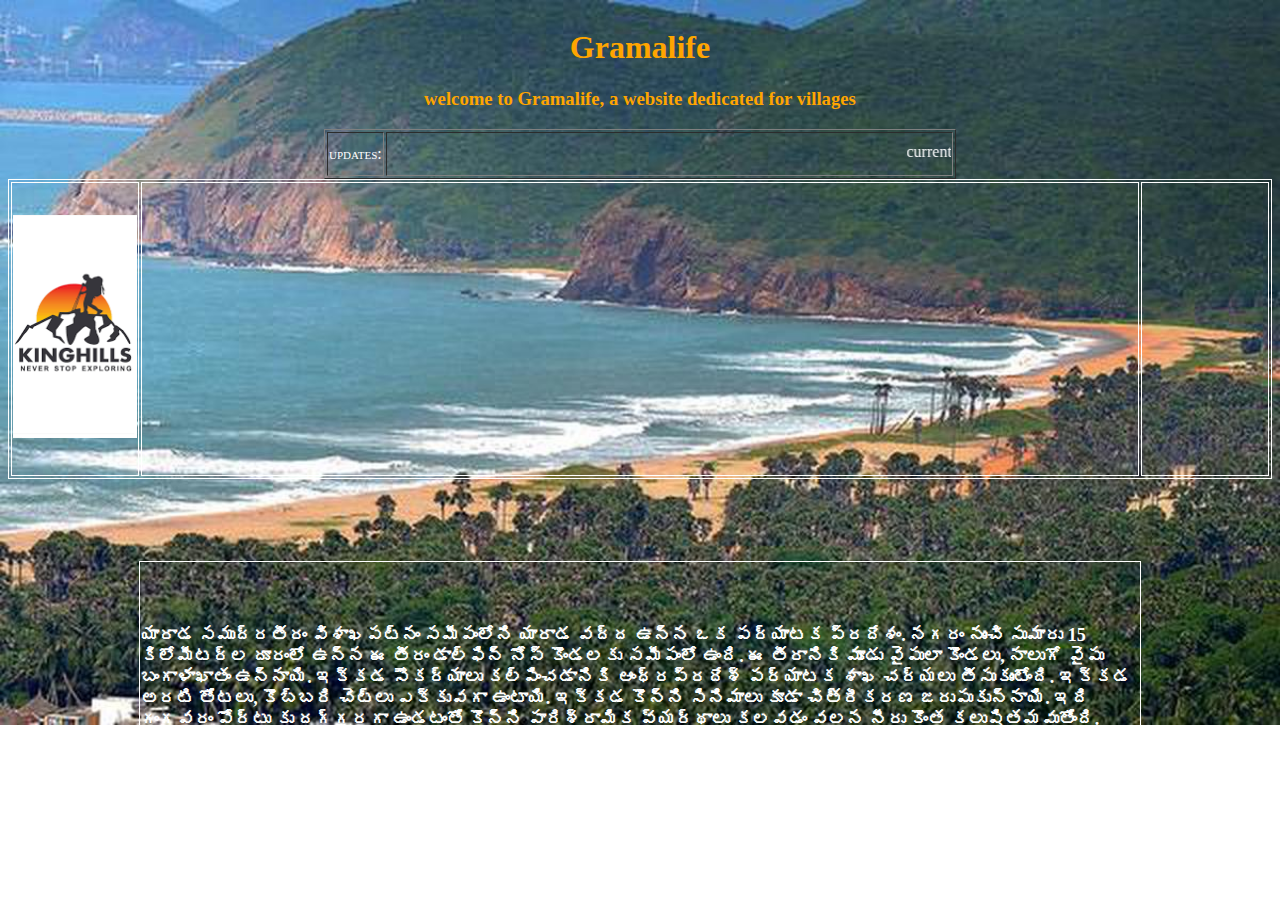
==== index.html @ cb6abba6 "a" ====
<!DOCTYPE html>
<html>
    <head>
        <meta name="viewport" content="width=device-width,height=device-height, initial-scale=0">
        <title >gramaife</title>

        <link rel="stylesheet" href="Gramalife.css" media="all"/>

    </head>
    <body>
    <div class="content">
        <h1> Gramalife</h1> 
        <h3>welcome to Gramalife, a website dedicated for villages</h3>
        
        <table class="auto" width="50%" height="50px" style="position:relative; left: 25%; 
         border-collapse: separate;" border="1px">
        <tr>
            <td width="5%" style="text-align: center;   color:white; font-variant: small-caps;"> updates:</td>
            <td width="95%" border-width="1px" style="color:white"><marquee>current-2 events</marquee></td>
        </tr>
        </table>   
        
        
        <table class="fixed border" style=" width:100% ;height:300px">
            
            <tr>
                <td   class="fixed border" width="10%">
                    <a href="https://www.kinghillstravels.com/" target="_blank">
                    <img src="kinghills.png" style="width:100%; height:auto;">
                    </a>
                </td>
                <td width="80%" class="fixed border"> </td>
                <td width="10%"  class="fixed border"> </td>
            </tr>              
        </table>
        <div class="gap40"></div>       
        <table class="fixed" style="width:100% ;height:300px;">
            
            <tr>
                <td width="10%"></td>
                <td width="80%" class="border" style="font-size: large;color:white;font-weight: bold;">యారాడ సముద్రతీరం విశాఖపట్నం సమీపంలోని యారాడ వద్ద ఉన్న ఒక పర్యాటక ప్రదేశం. 
                    నగరం నుంచి సుమారు 15 కిలోమీటర్ల దూరంలో ఉన్న ఈ తీరం డాల్ఫిన్ నోస్ కొండలకు
                    సమీపంలో ఉంది. ఈ తీరానికి మూడు వైపులా కొండలు, నాలుగో వైపు బంగాళాఖాతం
                    ఉన్నాయి. ఇక్కడ సౌకర్యాలు కల్పించడానికి ఆంధ్రప్రదేశ్ పర్యాటక శాఖ చర్యలు 
                    తీసుకుంటోంది. ఇక్కడ అరటి తోటలు, కొబ్బరి చెట్లు ఎక్కువగా ఉంటాయి. ఇక్కడ 
                    కొన్ని సినిమాలు కూడా చిత్రీకరణ జరుపుకున్నాయి. ఇది గంగవరం పోర్టు కు దగ్గరగా 
                    ఉండటంతో కొన్ని పారిశ్రామిక వ్యర్థాలు కలవడం వలన నీరు కొంత కలుషితమవుతోంది.
                <br/>
                ఈ బీచ్‌కు చేరుకోవాలంటే రోడ్డు మార్గంలో పోర్టు ఫ్లైఓవర్‌పైనుంచి సింధియా చేరుకొని 
                వెళ్లాల్సివుంటుంది. ఇంకా బోట్‌పై ఫిషింగ్‌ హార్బర్‌ నుంచి హార్బర్‌ చానల్‌ను చేరుకొని,
                 సాగరమాత దేవాలయం మీదుగా యారాడ చేరుకోవచ్చు. అయితే అన్ని సమయాల్లో 
                 వెళ్లే వీలుండదు. రోడ్డుమార్గం ఎక్కువ ఏటవాలుగా ఉండటం వల్ల యారాడకు కొద్ది 
                 బస్సులు మాత్రమే అందుబాటులో ఉంటాయి
                </td>
                <td width="10%"></td>
            </tr>  
            
        </table>
    </div>
    </body>
</html>
---- Gramalife.css ----
h1
{
    font-family:cursive;
    text-align: center;
    color:orange
}
h3
{
    font-family:cursive;
    text-align: center;  
    color:orange  
}

table.auto
{
    table-layout: auto;
}
table.fixed
{
    table-layout: fixed;
}
body
{
    background-image: url('12VZ2YARADABEACH.jpg');
    background-size:100% auto;
    background-repeat:no-repeat;    
    position:relative;
    height:100vh;
    width:auto;    
    overflow: hidden;   
}
.content
{
    overflow-y: auto;
    height: 100vh;
}

.gap40
{
    margin-bottom: 80px;
}
.border
{
    border-width:1px;
    border-color: white;
    border-style: solid;
}
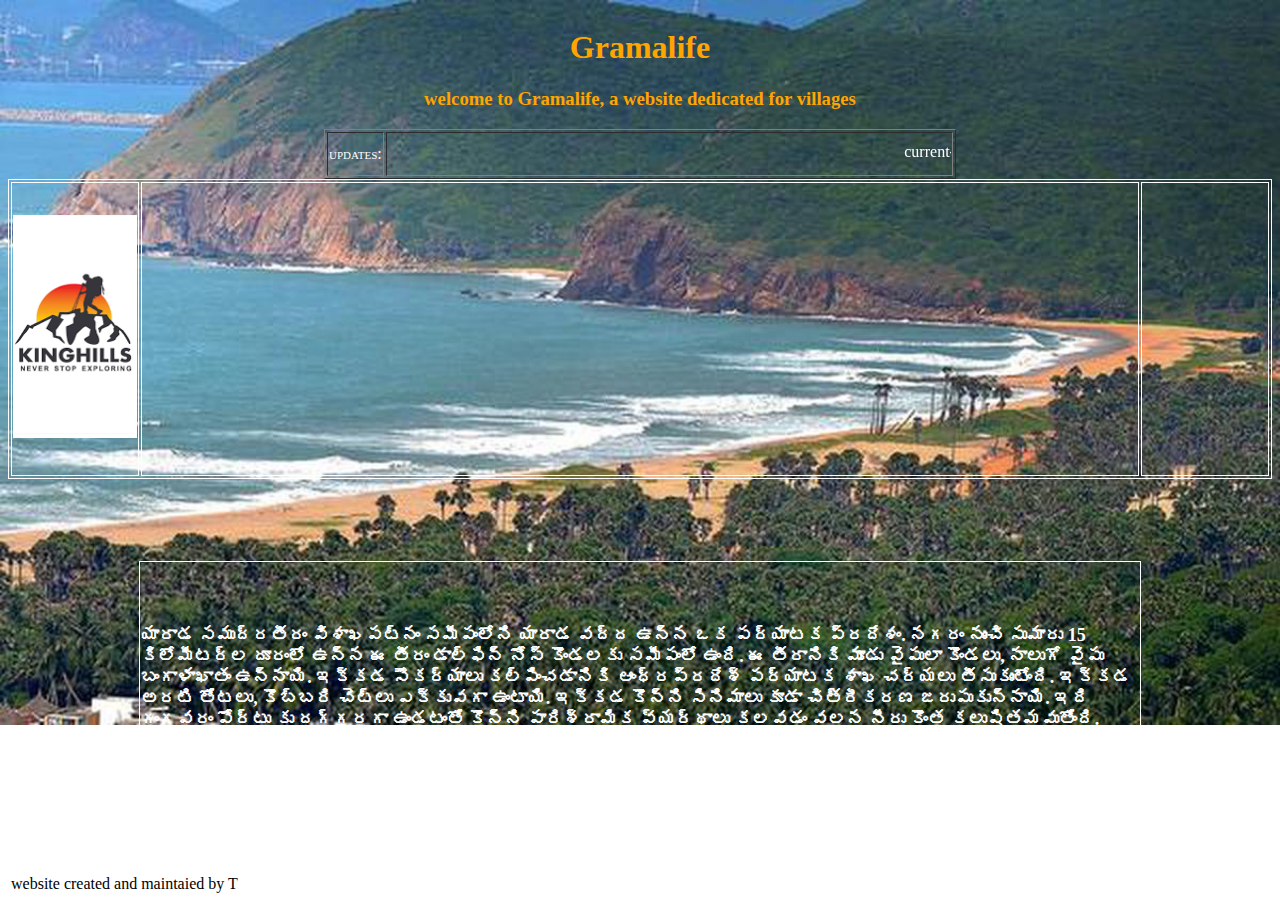
==== commit 63bb4d43: "a" ====
--- a/index.html
+++ b/index.html
@@ -7,7 +7,7 @@
         <link rel="stylesheet" href="Gramalife.css" media="all"/>
 
     </head>
-    <body>
+    <body >
     <div class="content">
         <h1> Gramalife</h1> 
         <h3>welcome to Gramalife, a website dedicated for villages</h3>
@@ -46,16 +46,24 @@
                     కొన్ని సినిమాలు కూడా చిత్రీకరణ జరుపుకున్నాయి. ఇది గంగవరం పోర్టు కు దగ్గరగా 
                     ఉండటంతో కొన్ని పారిశ్రామిక వ్యర్థాలు కలవడం వలన నీరు కొంత కలుషితమవుతోంది.
                 <br/>
-                ఈ బీచ్‌కు చేరుకోవాలంటే రోడ్డు మార్గంలో పోర్టు ఫ్లైఓవర్‌పైనుంచి సింధియా చేరుకొని 
-                వెళ్లాల్సివుంటుంది. ఇంకా బోట్‌పై ఫిషింగ్‌ హార్బర్‌ నుంచి హార్బర్‌ చానల్‌ను చేరుకొని,
-                 సాగరమాత దేవాలయం మీదుగా యారాడ చేరుకోవచ్చు. అయితే అన్ని సమయాల్లో 
-                 వెళ్లే వీలుండదు. రోడ్డుమార్గం ఎక్కువ ఏటవాలుగా ఉండటం వల్ల యారాడకు కొద్ది 
-                 బస్సులు మాత్రమే అందుబాటులో ఉంటాయి
+                    ఈ బీచ్‌కు చేరుకోవాలంటే రోడ్డు మార్గంలో పోర్టు ఫ్లైఓవర్‌పైనుంచి సింధియా చేరుకొని 
+                    వెళ్లాల్సివుంటుంది. ఇంకా బోట్‌పై ఫిషింగ్‌ హార్బర్‌ నుంచి హార్బర్‌ చానల్‌ను చేరుకొని,
+                    సాగరమాత దేవాలయం మీదుగా యారాడ చేరుకోవచ్చు. అయితే అన్ని సమయాల్లో 
+                    వెళ్లే వీలుండదు. రోడ్డుమార్గం ఎక్కువ ఏటవాలుగా ఉండటం వల్ల యారాడకు కొద్ది 
+                    బస్సులు మాత్రమే అందుబాటులో ఉంటాయి
                 </td>
                 <td width="10%"></td>
             </tr>  
             
         </table>
+
+        <table style="width:100% ;height:50px; color:none">
+            <tr>
+                <td>website created and maintaied by T </td>
+            </tr>
+        </table>
+
     </div>
+    
     </body>
 </html>
--- a/Gramalife.css
+++ b/Gramalife.css
@@ -21,7 +21,7 @@
 }
 body
 {
-    background-image: url('12VZ2YARADABEACH.jpg');
+    background-image: url('YARADABEACH.jpg');
     background-size:100% auto;
     background-repeat:no-repeat;    
     position:relative;
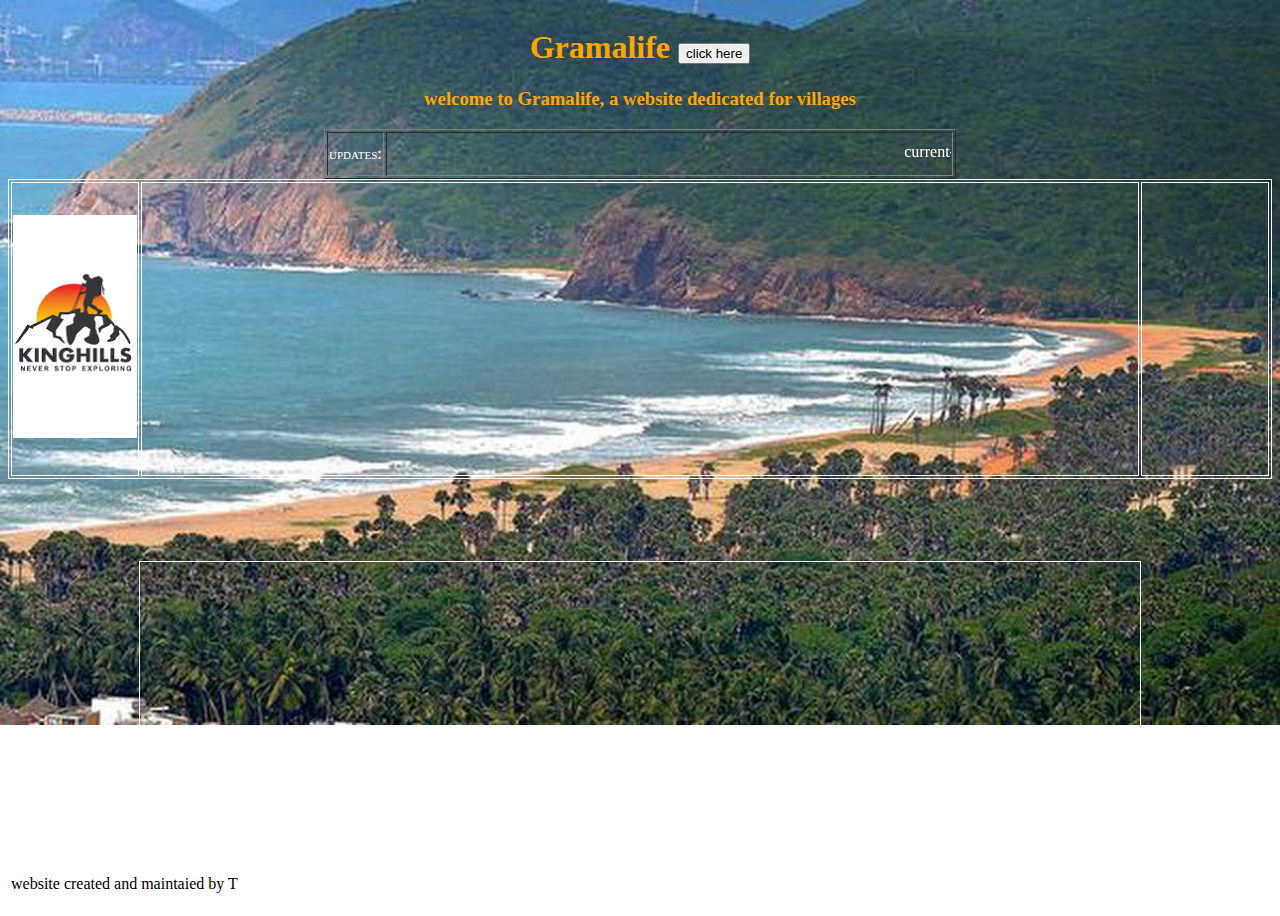
==== commit b4a689a4: "a" ====
--- a/index.html
+++ b/index.html
@@ -3,13 +3,13 @@
     <head>
         <meta name="viewport" content="width=device-width,height=device-height, initial-scale=0">
         <title >gramaife</title>
-
         <link rel="stylesheet" href="Gramalife.css" media="all"/>
+        <script type="text/javascript" src="javascript1.js"></script>
 
     </head>
     <body >
     <div class="content">
-        <h1> Gramalife</h1> 
+        <h1> Gramalife <input type="button" onclick="sayHello()" value="click here"></h1> 
         <h3>welcome to Gramalife, a website dedicated for villages</h3>
         
         <table class="auto" width="50%" height="50px" style="position:relative; left: 25%; 
@@ -38,20 +38,7 @@
             
             <tr>
                 <td width="10%"></td>
-                <td width="80%" class="border" style="font-size: large;color:white;font-weight: bold;">యారాడ సముద్రతీరం విశాఖపట్నం సమీపంలోని యారాడ వద్ద ఉన్న ఒక పర్యాటక ప్రదేశం. 
-                    నగరం నుంచి సుమారు 15 కిలోమీటర్ల దూరంలో ఉన్న ఈ తీరం డాల్ఫిన్ నోస్ కొండలకు
-                    సమీపంలో ఉంది. ఈ తీరానికి మూడు వైపులా కొండలు, నాలుగో వైపు బంగాళాఖాతం
-                    ఉన్నాయి. ఇక్కడ సౌకర్యాలు కల్పించడానికి ఆంధ్రప్రదేశ్ పర్యాటక శాఖ చర్యలు 
-                    తీసుకుంటోంది. ఇక్కడ అరటి తోటలు, కొబ్బరి చెట్లు ఎక్కువగా ఉంటాయి. ఇక్కడ 
-                    కొన్ని సినిమాలు కూడా చిత్రీకరణ జరుపుకున్నాయి. ఇది గంగవరం పోర్టు కు దగ్గరగా 
-                    ఉండటంతో కొన్ని పారిశ్రామిక వ్యర్థాలు కలవడం వలన నీరు కొంత కలుషితమవుతోంది.
-                <br/>
-                    ఈ బీచ్‌కు చేరుకోవాలంటే రోడ్డు మార్గంలో పోర్టు ఫ్లైఓవర్‌పైనుంచి సింధియా చేరుకొని 
-                    వెళ్లాల్సివుంటుంది. ఇంకా బోట్‌పై ఫిషింగ్‌ హార్బర్‌ నుంచి హార్బర్‌ చానల్‌ను చేరుకొని,
-                    సాగరమాత దేవాలయం మీదుగా యారాడ చేరుకోవచ్చు. అయితే అన్ని సమయాల్లో 
-                    వెళ్లే వీలుండదు. రోడ్డుమార్గం ఎక్కువ ఏటవాలుగా ఉండటం వల్ల యారాడకు కొద్ది 
-                    బస్సులు మాత్రమే అందుబాటులో ఉంటాయి
-                </td>
+                <td width="80%" class="border" style="font-size: large;color:white;font-weight: bold;"></td>
                 <td width="10%"></td>
             </tr>  
             
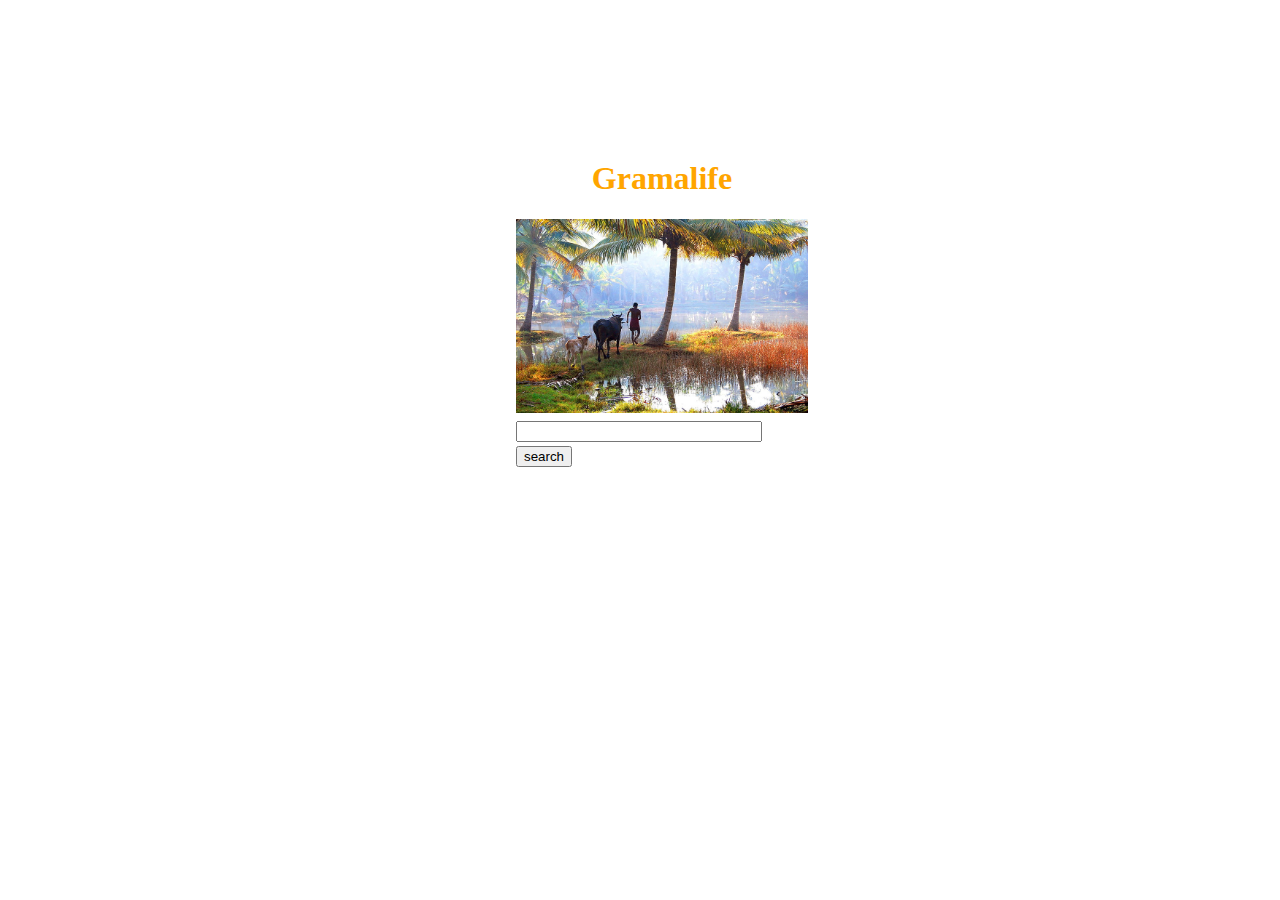
==== commit 1b4020f1: "a" ====
--- a/index.html
+++ b/index.html
@@ -1,56 +1,27 @@
 <!DOCTYPE html>
 <html>
     <head>
-        <meta name="viewport" content="width=device-width,height=device-height, initial-scale=0">
-        <title >gramaife</title>
+        <meta name="viewport" content="width=device-width, height=device-width , initial-scale=1.0">
         <link rel="stylesheet" href="Gramalife.css" media="all"/>
-        <script type="text/javascript" src="javascript1.js"></script>
+         
+    </head>
 
-    </head>
-    <body >
-    <div class="content">
-        <h1> Gramalife <input type="button" onclick="sayHello()" value="click here"></h1> 
-        <h3>welcome to Gramalife, a website dedicated for villages</h3>
-        
-        <table class="auto" width="50%" height="50px" style="position:relative; left: 25%; 
-         border-collapse: separate;" border="1px">
-        <tr>
-            <td width="5%" style="text-align: center;   color:white; font-variant: small-caps;"> updates:</td>
-            <td width="95%" border-width="1px" style="color:white"><marquee>current-2 events</marquee></td>
-        </tr>
-        </table>   
-        
-        
-        <table class="fixed border" style=" width:100% ;height:300px">
-            
+    <body>  
+        <table class="logo_table">
             <tr>
-                <td   class="fixed border" width="10%">
-                    <a href="https://www.kinghillstravels.com/" target="_blank">
-                    <img src="kinghills.png" style="width:100%; height:auto;">
-                    </a>
+                <td> <h1>Gramalife</h1>
+                    <img class="logo_properties" src="village.jpg" >
                 </td>
-                <td width="80%" class="fixed border"> </td>
-                <td width="10%"  class="fixed border"> </td>
-            </tr>              
-        </table>
-        <div class="gap40"></div>       
-        <table class="fixed" style="width:100% ;height:300px;">
-            
+            </tr>
             <tr>
-                <td width="10%"></td>
-                <td width="80%" class="border" style="font-size: large;color:white;font-weight: bold;"></td>
-                <td width="10%"></td>
-            </tr>  
-            
-        </table>
-
-        <table style="width:100% ;height:50px; color:none">
-            <tr>
-                <td>website created and maintaied by T </td>
+                <td>
+                    <form>
+                        <textarea rows="1" cols="28" name="search" style="resize:none"></textarea>
+                        <a href="yarada.html" target="_blank"> <input type="button" name="search" value="search" ></a>
+                    </form>
+                </td>
             </tr>
         </table>
-
-    </div>
-    
+        
     </body>
-</html>
+</html>--- a/Gramalife.css
+++ b/Gramalife.css
@@ -1,3 +1,15 @@
+body
+{
+    background-color:white
+}
+.logo_table
+{
+    position:absolute; top:15%; left:40%; border:1px solid rgb(255, 255, 255); width:300px;
+}
+.logo_properties
+{
+    max-width:100%; height: auto;
+}
 h1
 {
     font-family:cursive;
@@ -9,39 +21,4 @@
     font-family:cursive;
     text-align: center;  
     color:orange  
-}
-
-table.auto
-{
-    table-layout: auto;
-}
-table.fixed
-{
-    table-layout: fixed;
-}
-body
-{
-    background-image: url('YARADABEACH.jpg');
-    background-size:100% auto;
-    background-repeat:no-repeat;    
-    position:relative;
-    height:100vh;
-    width:auto;    
-    overflow: hidden;   
-}
-.content
-{
-    overflow-y: auto;
-    height: 100vh;
-}
-
-.gap40
-{
-    margin-bottom: 80px;
-}
-.border
-{
-    border-width:1px;
-    border-color: white;
-    border-style: solid;
 }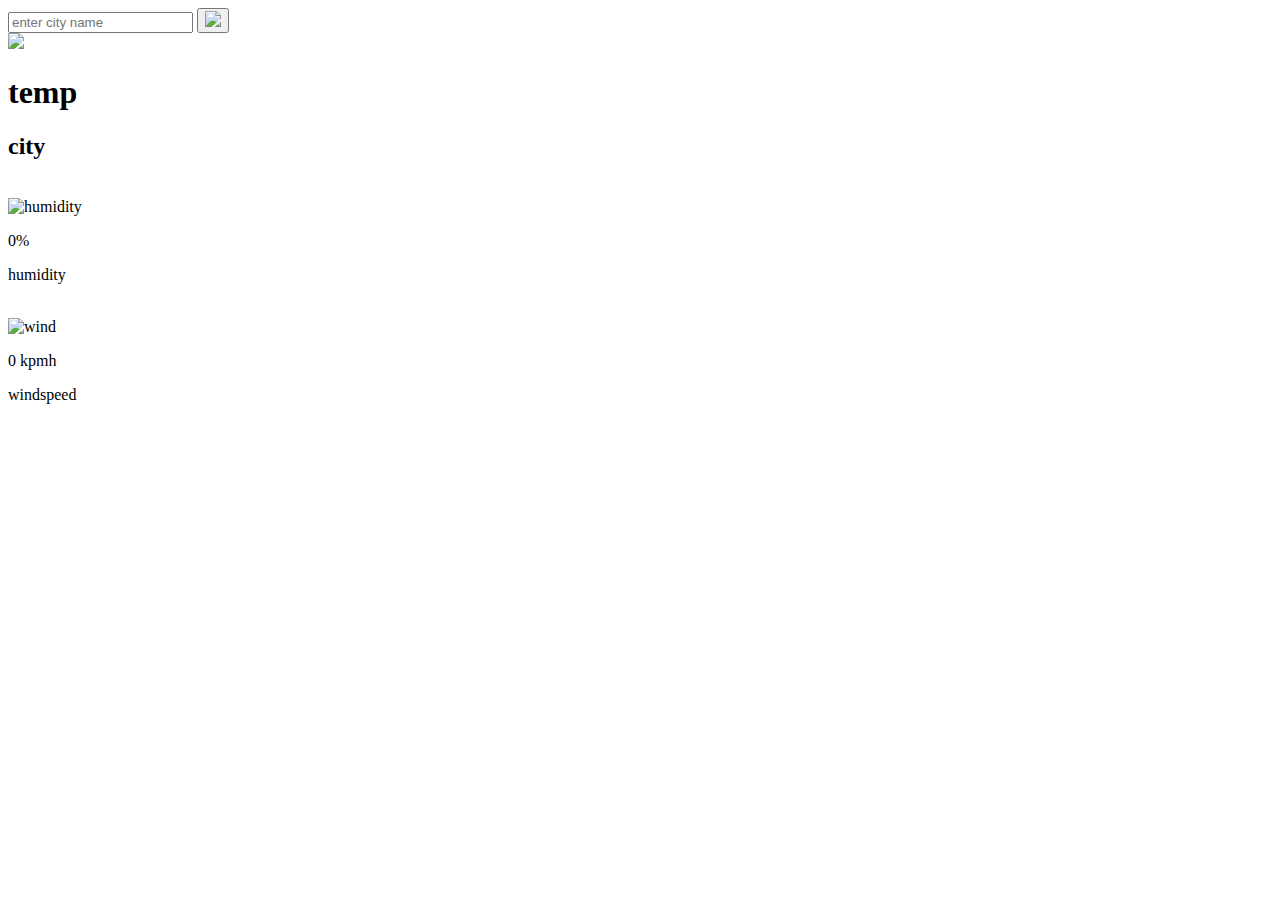
==== commit 59f8a8ee: "Update index.html" ====
--- a/index.html
+++ b/index.html
@@ -1,27 +1,117 @@
 <!DOCTYPE html>
 <html>
     <head>
-        <meta name="viewport" content="width=device-width, height=device-width , initial-scale=1.0">
-        <link rel="stylesheet" href="Gramalife.css" media="all"/>
-         
+        <meta name="viewport" content="width=device-width, initial-scale=0">
+        <title>weather app</title>
+
+        <!-- 
+        The rel attribute in the <link> element stands for "relationship" and specifies the relationship
+        between the current document and the linked resource.It defines the type of the link's relationship
+        to the document.
+        -->
+        <link rel="stylesheet" href="style.css">
+        
+
     </head>
+    <body>
+        <!-- all the work is going here in this card -->
+        <div class="card">                                              
 
-    <body>  
-        <table class="logo_table">
-            <tr>
-                <td> <h1>Gramalife</h1>
-                    <img class="logo_properties" src="village.jpg" >
-                </td>
-            </tr>
-            <tr>
-                <td>
-                    <form>
-                        <textarea rows="1" cols="28" name="search" style="resize:none"></textarea>
-                        <a href="yarada.html" target="_blank"> <input type="button" name="search" value="search" ></a>
-                    </form>
-                </td>
-            </tr>
-        </table>
+
+            <!-- search bar and search button-->
+            <div class="search">   
+                <input type="text" placeholder="enter city name" spellcheck="false">
+                <button><img src="images/search.png"></button>
+            </div>
+
+
+            <!--weather icon, city name , temp  -->
+            <div class="weather">                                       
+                <img class="weather-icon" src="images/rain.png" >
+                <h1 class="temp">temp</h1>
+                <h2 class="city">city</h2>
+                </br>
+
+                 
+
+                <!-- other details of climate and also acting a continer-->
+                <div class="details">                                      
+
+                    <div class="col">
+                        <img src="images/humidity.png" alt="humidity">
+                        <div class="">
+                            <p class="humidity">0%</p>
+                            <p>humidity</p>
+                        </div>
+                    </div>
+                    </br>
+                    
+                  
+
+                    <div class="col">
+                        <img src="images/wind.png" alt="wind">
+                        <div class="">
+                            <p class="wind">0 kpmh</p>
+                            <p>windspeed</p>
+                        </div>
+                    </div>
+
+                </div>
+                
+            </div>
+
+        </div>
         
+        <script>
+
+            const apikey="d11b3c3ad36d94c15e42f0e7537c9b10";
+            const apiurl="https://api.openweathermap.org/data/2.5/weather?units=metric&q=";
+
+            const searchBox=document.querySelector(".search input")
+            const searchBtn=document.querySelector(".search button")
+            const weatherIcon=document.querySelector(".weather-icon");
+
+            
+            async function checkWeather(city){
+                const response=await fetch(apiurl + city +`&appid=${apikey}`);
+                
+                <!-- converting response object data to JSON format and assigning its result to data in JSON format -->
+                var data = await response.json();
+
+                console.log(data);
+
+                document.querySelector(".city").innerHTML=data.name;
+                document.querySelector(".temp").innerHTML=Math.round(data.main.temp) +"°C";
+                document.querySelector(".wind").innerHTML=data.wind.speed + " kmph";
+                document.querySelector(".humidity").innerHTML=data.main.humidity + " %";
+
+                if(data.weather[0].main=="Clouds"){
+                    weatherIcon.src="images/clouds.png";
+                    
+                }
+                else if(data.weather[0].main=="Clear"){
+                    weatherIcon.src="images/clear.png";
+                    
+                }
+                else if(data.weather[0].main=="Rain"){
+                    weatherIcon.src="images/rain.png";
+                    
+                }
+                else if(data.weather[0].main=="Drizzle"){
+                    weatherIcon.src="images/Drizzle.png";
+                    
+                }
+
+
+            }
+
+            searchBtn.addEventListener("click", ()=>{
+                checkWeather(searchBox.value);
+            })
+            
+
+
+
+       </script>
     </body>
-</html>+</html>
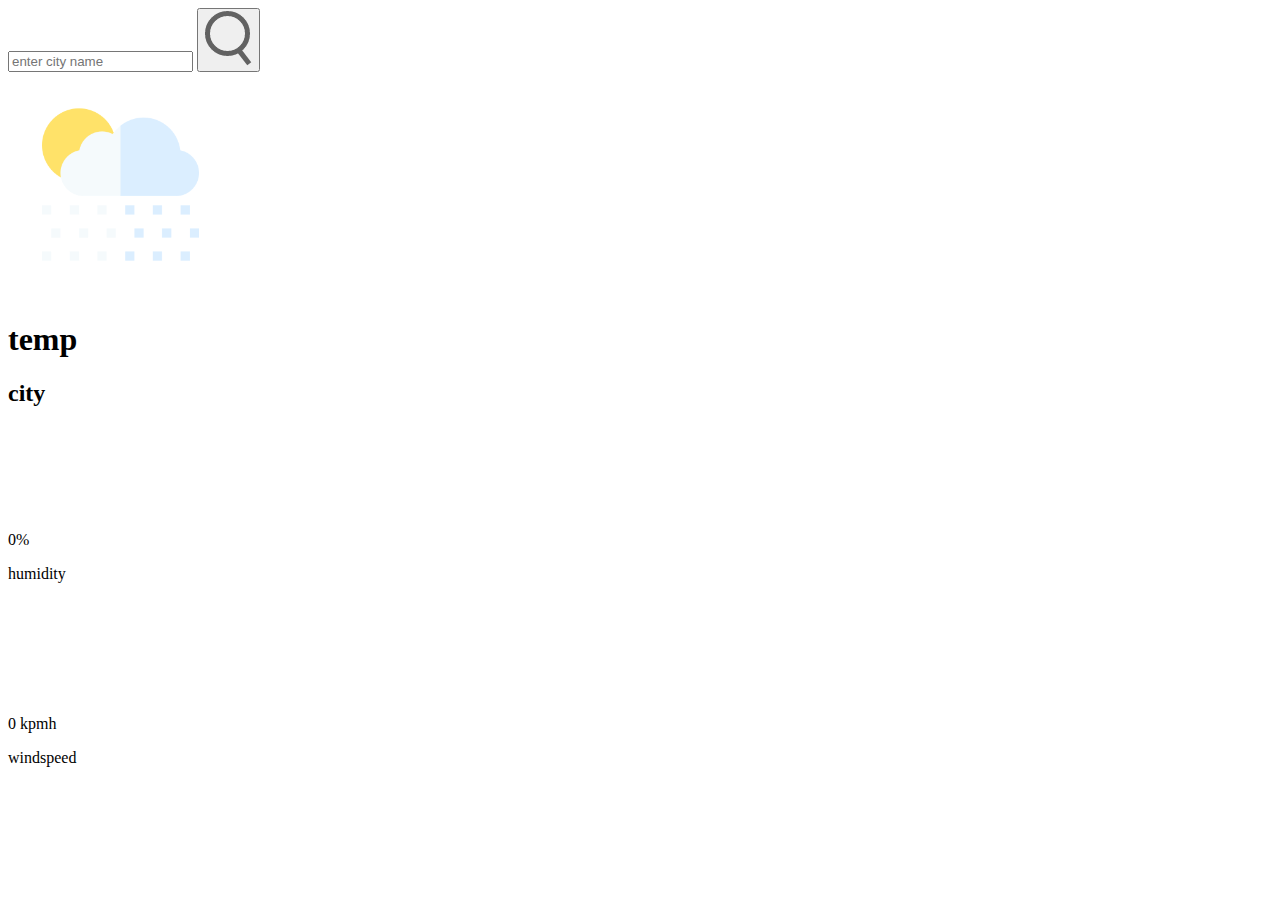
==== commit 40e38600: "Update index.html" ====
--- a/index.html
+++ b/index.html
@@ -21,13 +21,13 @@
             <!-- search bar and search button-->
             <div class="search">   
                 <input type="text" placeholder="enter city name" spellcheck="false">
-                <button><img src="images/search.png"></button>
+                <button><img src="search.png"></button>
             </div>
 
 
             <!--weather icon, city name , temp  -->
             <div class="weather">                                       
-                <img class="weather-icon" src="images/rain.png" >
+                <img class="weather-icon" src="rain.png" >
                 <h1 class="temp">temp</h1>
                 <h2 class="city">city</h2>
                 </br>
@@ -38,7 +38,7 @@
                 <div class="details">                                      
 
                     <div class="col">
-                        <img src="images/humidity.png" alt="humidity">
+                        <img src="humidity.png" alt="humidity">
                         <div class="">
                             <p class="humidity">0%</p>
                             <p>humidity</p>
@@ -49,7 +49,7 @@
                   
 
                     <div class="col">
-                        <img src="images/wind.png" alt="wind">
+                        <img src="wind.png" alt="wind">
                         <div class="">
                             <p class="wind">0 kpmh</p>
                             <p>windspeed</p>
@@ -86,19 +86,19 @@
                 document.querySelector(".humidity").innerHTML=data.main.humidity + " %";
 
                 if(data.weather[0].main=="Clouds"){
-                    weatherIcon.src="images/clouds.png";
+                    weatherIcon.src="clouds.png";
                     
                 }
                 else if(data.weather[0].main=="Clear"){
-                    weatherIcon.src="images/clear.png";
+                    weatherIcon.src="clear.png";
                     
                 }
                 else if(data.weather[0].main=="Rain"){
-                    weatherIcon.src="images/rain.png";
+                    weatherIcon.src="rain.png";
                     
                 }
                 else if(data.weather[0].main=="Drizzle"){
-                    weatherIcon.src="images/Drizzle.png";
+                    weatherIcon.src="Drizzle.png";
                     
                 }
 
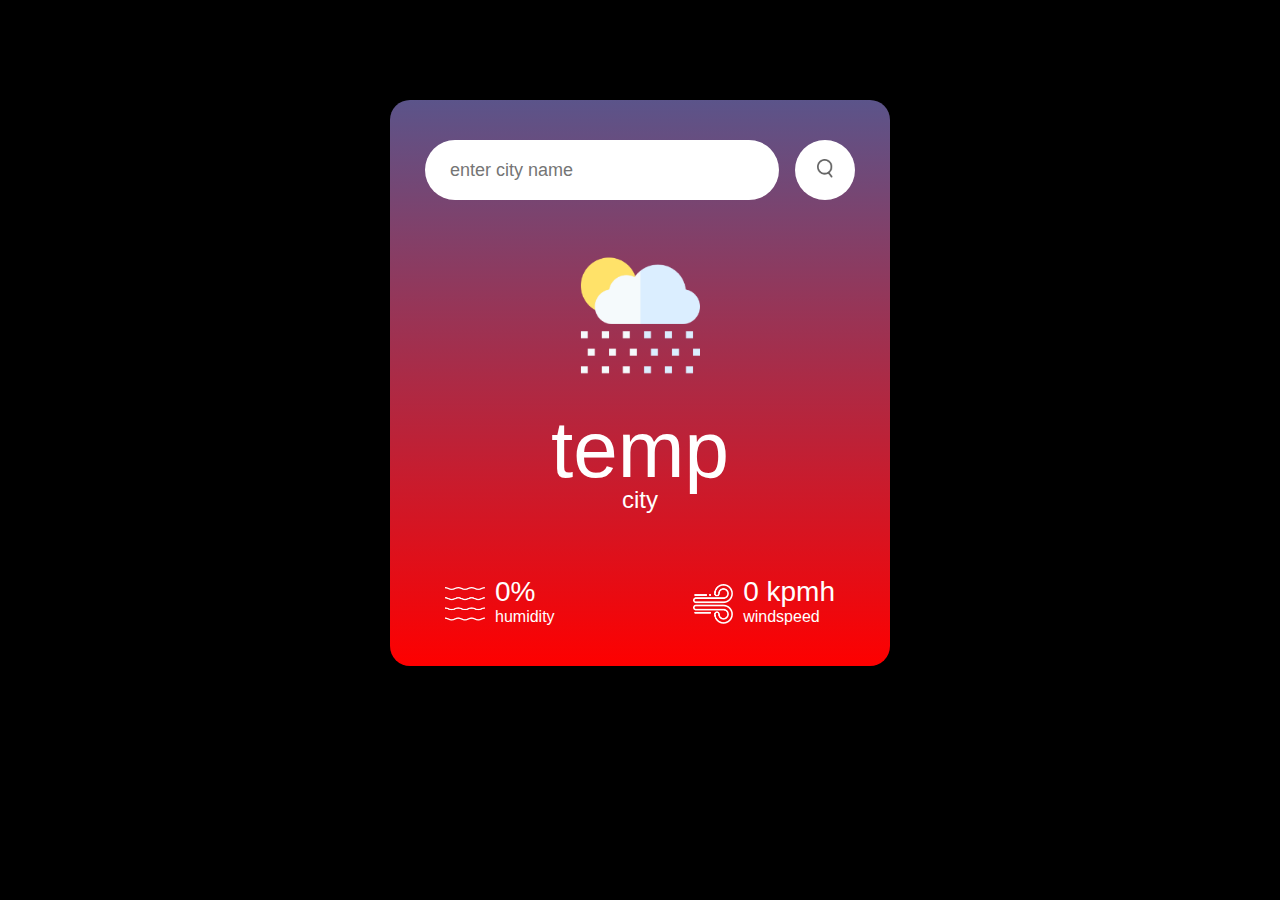
==== commit c9b748b9: "Update index.html" ====
--- a/index.html
+++ b/index.html
@@ -9,7 +9,7 @@
         between the current document and the linked resource.It defines the type of the link's relationship
         to the document.
         -->
-        <link rel="stylesheet" href="style.css">
+        <link rel="stylesheet" href="Gramalife.css">
         
 
     </head>
--- a/Gramalife.css
+++ b/Gramalife.css
@@ -0,0 +1,94 @@
+*{
+    margin:0;
+    padding:0;
+    font-family:'poppins',sans-serif;
+    box-sizing: border-box;
+}
+
+body{
+    background: rgb(0, 0, 0);
+}
+
+.card{
+    width:90%;
+    max-width: 500px;
+    background: linear-gradient(0deg,#fe0000,#5b548a);
+    color:#fff;
+    margin:100px auto;
+    border-radius:20px;
+    padding:40px 35px;
+    text-align: center;
+}
+
+.search{
+    width:100%;
+    display:flex;
+    align-items:center;
+    justify-content:space-between;
+}
+
+.search input{
+    border:0;
+    outline:0;
+    background: rgb(255, 255, 255);
+    color: rgb(108, 108, 108);
+    padding :10px 25px;
+    height:60px;
+    border-radius:30px;
+    flex:1;
+    margin-right:16px;
+    font-size:18px;
+}
+
+.search button{
+    border:0;
+    outline:0;
+    background: rgb(255, 255, 255);
+    border-radius: 50%;
+    width:60px;
+    height:60px;
+    cursor:pointer
+}
+
+.search button img{
+    width:16px;
+}
+
+.weather-icon{
+    width:170px;
+    margin-top: 30px;
+}
+
+.temp {
+    font-size:80px;
+    font-weight:500;
+}
+
+.city{
+    font: size 45px;
+    font-weight:400;
+    margin-top: -10px;
+}
+.details{
+    display: flex;
+    align-items: center;
+    justify-content: space-between;
+    padding: 0 20px;
+    margin-top:50px
+}
+
+.col{
+    display: flex;
+    align-items: center;
+    text-align: left;
+}
+.col img{
+    width:40px;
+    margin-right:10px
+    
+}
+
+.humidity, .wind{
+    font-size: 28px;
+    margin-top: -6px;
+}
